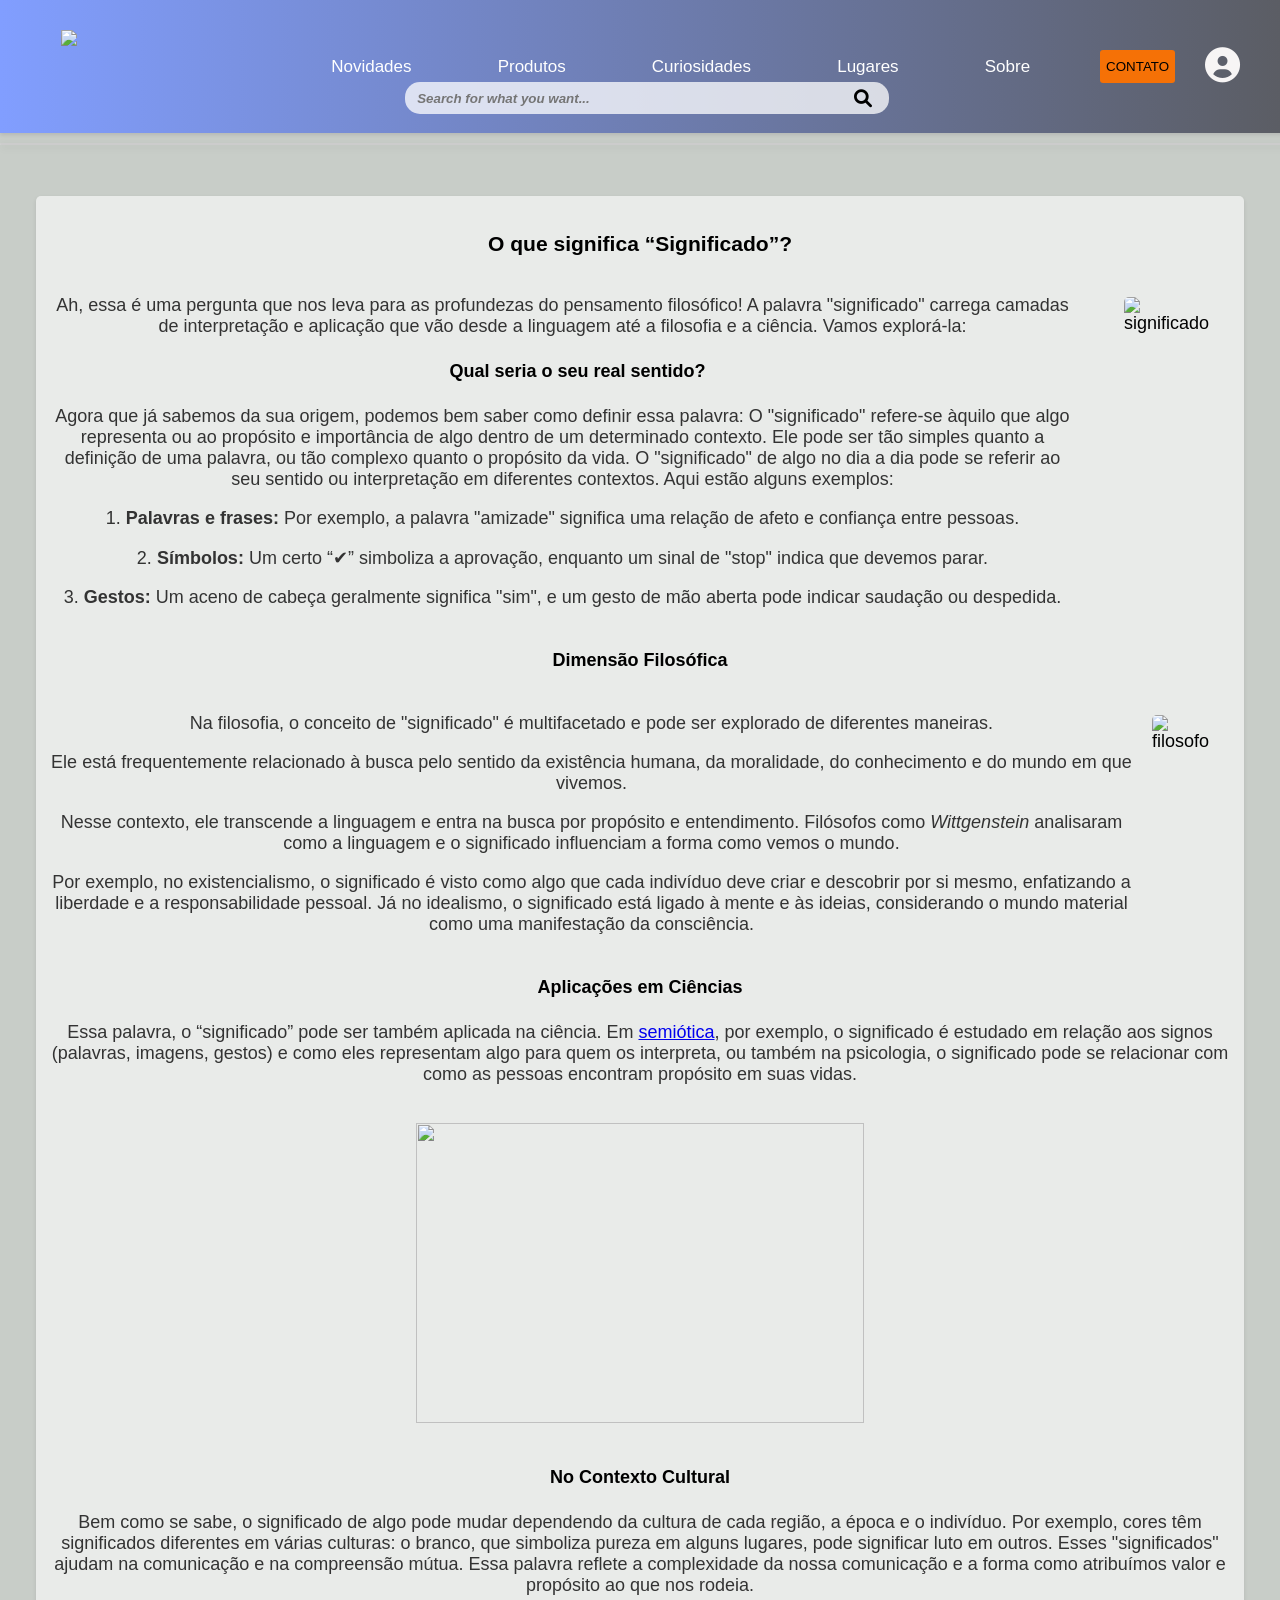
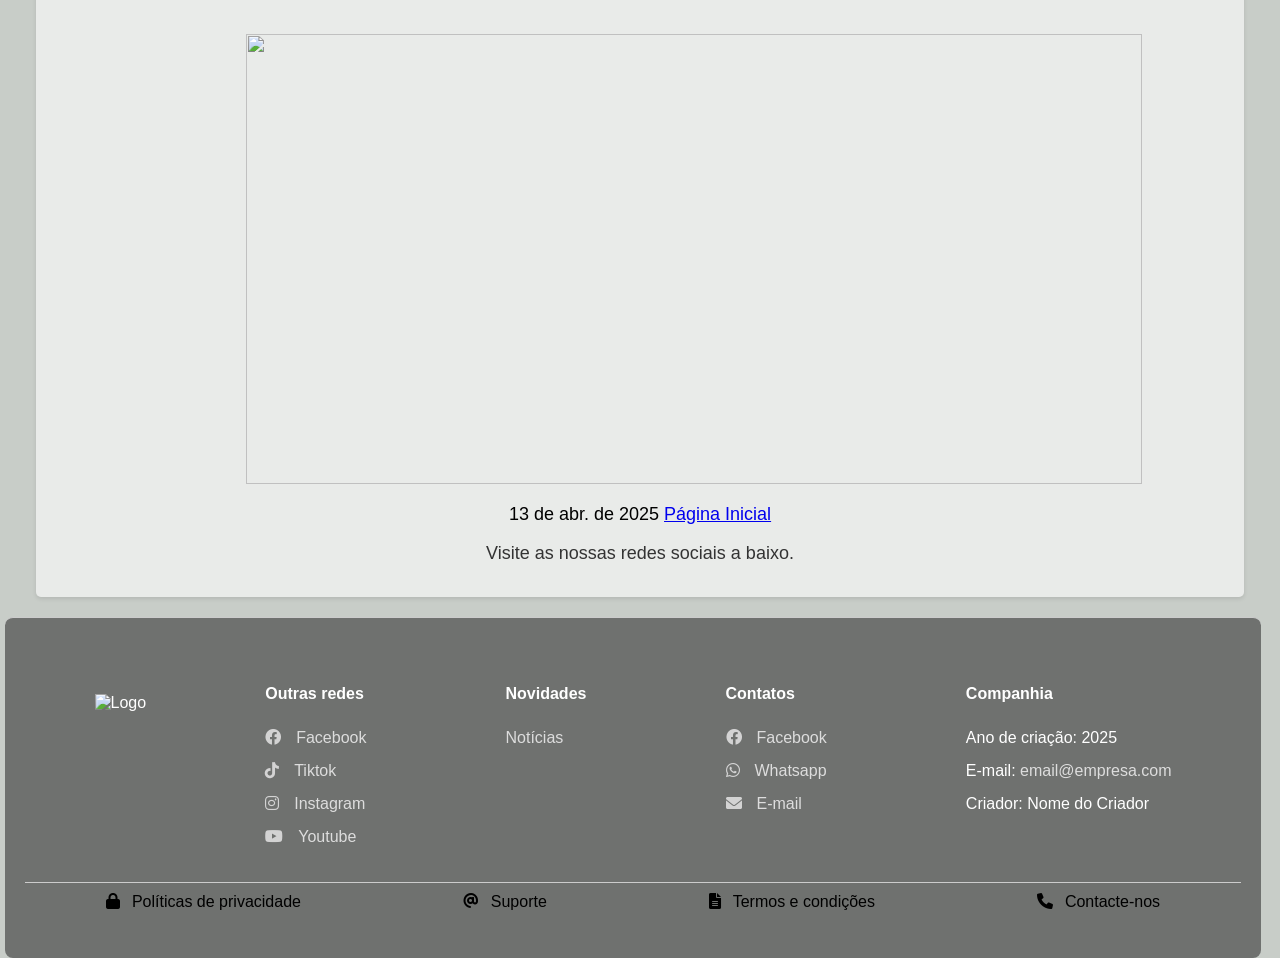
==== index.html @ fca49af7 "saibamaismz Upload" ====
<!DOCTYPE html>
<html lang="en">
<head>
    <meta charset="UTF-8">
    <meta name="viewport" content="width=device-width, initial-scale=1.0">
    <title>Youthvoice</title>
    <link rel="stylesheet" href="style.css">
    <link href="https://cdnjs.cloudflare.com/ajax/libs/font-awesome/6.0.0-beta3/css/all.min.css" rel="stylesheet">
    <!--<script src="https://accounts.google.com/gsi/client" async></script> -->
</head>
<body>
    
    <header id="header">
        <div class="container">
            <div class="flex">
                <div class="menu1">
                    <a href=""><img id="menu2" src="./img/vibes-removebg-preview.png"></a>

                    <nav class="menu" id="navMenu">
                        <ul>
                            <li class="menu-button" data-window="firstWindow"><a href="#">Novidades</a></li>
                            <li class="menu-button" data-window="secondWindow"><a href="#">Produtos</a></li>
                            <li class="menu-button" data-window="thirdWindow"><a href="#">Curiosidades</a></li>
                            <li class="menu-button" data-window="fourthWindow"><a href="#">Lugares</a></li> 
                            <li class="menu-button" data-window="fifthWindow"><a href="#">Sobre</a></li>
                        </ul>
                    </nav>

                    <div class="btn-contato">
                        <div class="search-bt" id="searchbt">
                            <a href="#"><i class="fa-solid fa-magnifying-glass"></i></a>
                        </div>
                        <div class="contato" id="contato">
                            <a href="#"><button>CONTATO</button></a>
                        </div>
                        <div class="contato0" id="contato">
                            <a href="#"><button><i class="fa-solid fa-phone"></i></button></a>
                        </div>

                        <div class="account" id="account">
                            <a href="#"><i class="fa-solid fa-circle-user"></i></a>
                        </div>

                    </div>
                </div><!--menu1-->

            </div><!--flex-->
            <div>
                <!--<div class="search-box" id="elementToStay">
                    <input type="text" class="search-txt" placeholder="Search for what you want..." onkeyup="search()">
                    <i class="fa-solid fa-magnifying-glass"></i>
                </div>-->

                <div class="search-container">
                    <input type="text" class="search-bar" placeholder="Search for what you want..." onfocus="expandSearch()" onblur="shrinkSearch()" oninput="searchContent()"> 
                    <button class="search-button" onclick="executeSearch()"><i class="fa-solid fa-magnifying-glass"></i></button>
                    <div class="search-results" id="search-results"></div> <!-- Contêiner para resultados de pesquisa -->
                </div>

                <div id="search-window" class="oculto">
                    <input type="text" id="search-bar1" placeholder="Pesquisar...">
                    <button class="bt2" id="search-button" onclick="search()">Pesquisar</button>
                    <button class="bt0" id="close-window"><i class="fas fa-xmark"></i></button>
                    <div id="results"></div>
                </div>

                <!--<div class="search-box" id="elementToStay"> 
                    <input type="text" class="search-bar" placeholder="Search for what you want..." onkeyup="search()"> 
                    <button class="search-button"><i class="fa-solid fa-magnifying-glass"></i></button> 
                </div>-->
            </div>
        </div><!--container-->

    </header>

    <div class="hamburger">
        <span id="icon" class="icon-container">
            <i id="toggle-icon" class="fa-solid fa-bars icon"></i>
        </span>
    </div>
    <div class="sidebar" id="sidebar">
        <a class="button1" id="firstWindowButton" href="#"><i class="fas fa-calendar-alt"></i>Produtos</a>
        <a class="button1" id="secondWindowButton" href="#"><i class="fas fa-highlighter"></i>Novidades</a>
        <a class="button1" id="thirdWindowButton" href="#"><i class="fas fa-microphone"></i>Curiosidades</a>
        <a class="button1" id="fourthWindowButton" href="#"><i class="fas fa-newspaper"></i>Lugares</a>
        <a class="button1" id="fifthWindowButton" href="#"><i class="fas fa-book"></i>Palavra do dia</a>
        <a class="button1" id="openCommentsButton" href="#"><i class="fa-solid fa-comments"></i>Sobre</a>
        <!-- Outras opções -->
    </div>
    
    <script>
        document.addEventListener("scroll", function() {
            var header = document.getElementById("header");
            var navMenu = document.getElementById("navMenu");
            var logo = document.getElementById("menu2");
            var elementsToHide = document.querySelectorAll(".menu");
            var account = document.querySelector(".account");
            var searchBox = document.getElementById("elementToStay");

            if (window.scrollY > 50) {
                elementsToHide.forEach(function(element) {
                    element.classList.add("hidden");
                });
                header.classList.add("shrink");
                logo.classList.add("shrink");
                account.classList.add("shrink");
                searchBox.classList.add("shrink");
            } else {
                elementsToHide.forEach(function(element) {
                    element.classList.remove("hidden");
                });
                header.classList.remove("shrink");
                logo.classList.remove("shrink");
                account.classList.remove("shrink");
                searchBox.classList.remove("shrink");
            }
        }); //


      </script>

<!-- <div id="loginModal" class="modal"> 
    <div class="modal-content"> 
        <span class="close">&times;</span> 
        <h2>Login</h2> 
        <form> 
           <label for="username">Usuário:</label> 
            <input type="text" id="username" placeholder="Email ou telefone" name="username"> 
            <br> 
            <label for="password">Senha:</label>
            <input type="password" id="password" placeholder="Senha" name="password"> 
            <br> 
            <button type="submit" id="loginBtn">Login</button> 
            <li><a href="#">Esqueceu senha?</a></li>
            <p>_______________ou______________</p>
            <a href="/auth/google" id="google-login" style="display: inline-block; padding: 10px; background: #4285F4; color: white; text-decoration: none; border-radius: 5px;">Entrar com Google</a>
        </form> 
    </div>
</div> -->

<div class="overlay-contato" id="overlay-contato">
    <div class="contact-window">
        <button class="close1">&times;</button>
        <h2>Contate o Proprietário</h2>
        <div class="contact-links">
        <a href="https://wa.me/SeuNumero" target="_blank" class="whatsapp">WhatsApp</a>
        <a href="mailto:seuemail@exemplo.com" class="email">Email</a>
        <a href="https://t.me/SeuUsuario" target="_blank" class="telegram">Telegram</a>
        <a href="https://www.instagram.com/SeuUsuario" target="_blank" class="instagram">Instagram</a>
        </div>
    </div>
</div>

    <div id="firstWindow" class="window"> 
        <button class="close-button">Fechar</button> 
        <div id="firstWindow" class="post" data-theme="Tema 2" data-url="detalhes-tema2.html"></div>
    </div> 
    <div id="secondWindow" class="window"> 
        <button class="close-button">Fechar</button> 
        <div id="secondWindow" class="post" data-theme="Tema 3" data-url="detalhes-tema3.html">
            <h1>Hello World</h1>
            <p>Eu estou bem graças a Deus</p>
        </div> 
    </div> 
    <div id="thirdWindow" class="window"> 
        <button class="close-button">Fechar</button> 
        <div id="thirdWindow" class="post" data-theme="Tema 4" data-url="detalhes-tema4.html">
            <h1>Olá Mundo</h1>
            <p>Irei a escola em breve</p>
        </div> 
    </div> 
    <div id="fourthWindow" class="window"> 
        <button class="close-button">Fechar</button> 
        <div id="fourthWindow" class="post" data-theme="Tema 5" data-url="detalhes-tema5.html"></div> 
    </div> 
    <div id="fifthWindow" class="window"> 
        <button class="close-button">Fechar</button> 
        <div id="fifthWindow" class="post" data-theme="Tema 6" data-url="detalhes-tema6.html"></div> 
    </div>

    <div class="content"> 

        <div id="index" class="post" data-theme="Tema 1" data-url="detalhes-tema1.html">
            <div class="part1">
                <h3 class="tema">O que significa “Significado”?</h3><!--/blog_post_header--><!--blog_post_metadata-->
                <div class="part1-1">
                  <div>
                    <p>Ah, essa é uma pergunta que nos leva para as profundezas do pensamento
                      filosófico! A palavra "significado" carrega camadas de interpretação e
                        aplicação que vão desde a linguagem até a filosofia e a ciência. Vamos explorá-la:
                    </p>
                    <h4>Qual seria o seu real sentido?</h4>
                    <p>Agora que já sabemos da sua origem, podemos bem saber como definir essa palavra:
                      O "significado" refere-se àquilo que algo representa ou ao propósito e importância
                      de algo dentro de um determinado contexto. Ele pode ser tão simples quanto a definição
                        de uma palavra, ou tão complexo quanto o propósito da vida.
                      
                      O "significado" de algo no dia a dia pode se referir ao seu sentido ou interpretação
                      em diferentes contextos. Aqui estão alguns exemplos:</p>
                      
                      <p>1. <strong>Palavras e frases:</strong> Por exemplo, a palavra "amizade" significa uma relação de afeto
                      e confiança entre pessoas.</p>
                      <p>2. <strong>Símbolos:</strong> Um certo “✔” simboliza a aprovação, enquanto um sinal de "stop" indica 
                      que devemos parar.</p>
                      <p>3. <strong>Gestos:</strong> Um aceno de cabeça geralmente significa "sim", e um gesto de mão aberta pode 
                      indicar saudação ou despedida.</p>
                  </div>
                  <div class="imag1">
                  <img src="./Img/“Significado” (1).png" alt="significado">
  
                  </div>
                </div>
              </div>
              <div class="part2">
                <h4>Dimensão Filosófica</h4>
                <div class="part2-1">
                  <div>
                    <p>Na filosofia, o conceito de "significado" é multifacetado e pode ser explorado de diferentes maneiras. </p>
                        <p>Ele está frequentemente relacionado à busca pelo sentido da existência humana, da moralidade, do 
                        conhecimento e do mundo em que vivemos.</p>
                    <p>Nesse contexto, ele transcende a linguagem e entra na busca por propósito e 
                      entendimento. Filósofos como <em>Wittgenstein</em> analisaram como a linguagem e o significado 
                      influenciam a forma como vemos o mundo.
                    </p>
                    <p>Por exemplo, no existencialismo, o significado é visto como algo que cada indivíduo deve criar e descobrir 
                        por si mesmo, enfatizando a liberdade e a responsabilidade pessoal. Já no idealismo, o significado está 
                        ligado à mente e às ideias, considerando o mundo material como uma manifestação da consciência.</p>
                  </div>
                  <div>
                  <img src="./Img/pexels-anne-o-sullivan-1478092867-26887007.jpg" alt="filosofo">
                  </div>
                </div>
                <div class="part3">
                  <h4>Aplicações em Ciências</h4>
                  <p>Essa palavra, o “significado” pode ser também aplicada na ciência. Em <a href="#">semiótica</a>, por 
                    exemplo, o significado é estudado em relação aos signos (palavras, imagens, gestos) e 
                    como eles representam algo para quem os interpreta, ou também na psicologia, o significado 
                    pode se relacionar com como as pessoas encontram propósito em suas vidas.</p>
                  <img class="semiotica" src="./Img/phpn6mnho.png" alt="">
                  <h4>No Contexto Cultural</h4>
                  <p>Bem como se sabe, o significado de algo pode mudar dependendo da cultura de cada região, a 
                    época e o indivíduo. Por exemplo, cores têm significados diferentes em várias culturas: o 
                    branco, que simboliza pureza em alguns lugares, pode significar luto em outros.
  
  
                    Esses "significados" ajudam na comunicação e na compreensão mútua. Essa palavra reflete a 
                    complexidade da nossa comunicação e a forma como atribuímos valor e propósito ao que nos rodeia.</p>
  
                    <img alt="" class="imag2" src="./Img/pexels-anurag-sharma-706083-272825.jpg"><!--/blog_post_image--><!--blog_post_header-->
                </div>  
              <div class="u-blog-control u-metadata u-metadata-1"><!--blog_post_metadata_date--><span class="u-meta-date u-meta-icon">13 de abr. de 2025 </span><!--/blog_post_metadata_date--><!--blog_post_metadata_category--><span class="u-meta-category u-meta-icon"><a href="../blog/blog.html#/blog-1///1"> Página Inicial </a></span><!--/blog_post_metadata_category--><!--blog_post_metadata_comments--><span class="u-meta-comments u-meta-icon"><!--blog_post_metadata_comments_content--><!--/blog_post_metadata_comments_content--></span><!--/blog_post_metadata_comments-->
              </div><!--/blog_post_metadata--><!--blog_post_content-->
              <div class="u-align-justify u-blog-control u-post-content u-text u-text-2 fr-view">
                <p>Visite as nossas redes sociais a baixo.</p>
            </div><!--/blog_post_content-->
        </div>
        <div id="comment-section" style="display: none;">
            <h3>Comentários</h3>
            <div id="comments"></div>
            <textarea id="commentText" placeholder="Escreva um comentário..."></textarea>
            <button id="submitComment">Enviar Comentário</button>
        </div>
    </div>

    

    <footer> 
        <div class="footer-top">
            <div class="logo">
                <img src="./img/vibes-removebg-preview.png" alt="Logo" width="140" height="95"> <!-- Altere o caminho da imagem e os tamanhos conforme necessário -->
            </div> 
            <div class="footer-section"> 
                <h4>Outras redes</h4> 
                <ul> 
                    <li><a id="linkedin-link" href="#" target="_blank"><i class="fa-brands fa-facebook"></i>Facebook</a></li> 
                    <li><a id="linkedin-link" href="#" target="_blank"><i class="fa-brands fa-tiktok"></i>Tiktok</a></li>
                    <li><a id="linkedin-link" href="#" target="_blank"><i class="fa-brands fa-instagram"></i>Instagram</a></li> 
                    <li><a id="linkedin-link" href="#" target="_blank"><i class="fa-brands fa-youtube"></i>Youtube</a></li> 
                </ul> 
            </div> 
            <div class="footer-section"> 
                <h4>Novidades</h4> 
                <ul> 
                    <li><a href="#">Notícias</a></li> 
                </ul> 
            </div> 
            <div class="footer-section"> 
                <h4>Contatos</h4> 
                <ul> 
                    <li><a id="linkedin-link" href="#" target="_blank"><i class="fa-brands fa-facebook"></i>Facebook</a></li> 
                    <li><a id="linkedin-link" href="#" target="_blank"><i class="fa-brands fa-whatsapp"></i>Whatsapp</a></li> 
                    <li><a id="linkedin-link" href="mailto:email@empresa.com" target="_blank"><i class="fa-solid fa-envelope"></i>E-mail</a></li> 
                </ul> 
            </div> 
            <div class="footer-section"> 
                <h4>Companhia</h4> 
                <ul> 
                    <li>Ano de criação: 2025</li> 
                    <li>E-mail: <a href="mailto:email@empresa.com">email@empresa.com</a></li> 
                    <li>Criador: Nome do Criador</li> 
                </ul> 
            </div> 
        </div> 
        <div class="footer-bottom"> 
            <a href="./politic.html"><i class="fas fa-lock"></i>Políticas de privacidade</a> 
            <a href="#"><i class="fas fa-at"></i>Suporte</a> 
            <a href="#"><i class="fas fa-file-alt"></i>Termos e condições</a> 
            <a href="#"><i class="fa-solid fa-phone"></i>Contacte-nos</a> 
        </div> 
    </footer> 
    <div id="window1" class="window"> 
        Conteúdo da Página 1 
        <footer> 
            <div class="footer-top"> 
                <div class="footer-section">
                     <h4>Outras redes</h4> 
                     <ul> 
                        <li><a href="#">Facebook</a></li> 
                        <li><a href="#">Instagram</a></li> 
                    </ul> 
                </div> 
                <div class="footer-section"> 
                    <h4>Novidades</h4> 
                    <ul> 
                        <li><a href="#">Notícias</a></li> 
                    </ul> 
                </div> 
                <div class="footer-section"> 
                    <h4>Contatos</h4> 
                    <ul> 
                        <li><a href="#">Facebook</a></li> 
                        <li><a href="#">Whatsapp</a></li> 
                        <li><a href="mailto:email@empresa.com">E-mail</a></li> 
                    </ul> 
                </div> 
                <div class="footer-section"> 
                    <h4>Companhia</h4> 
                    <ul> 
                        <li>Ano de criação: 2025</li> 
                        <li>E-mail: <a href="mailto:email@empresa.com">email@empresa.com</a></li> 
                        <li>Criador: Nome do Criador</li> 
                    </ul> 
                </div> 
            </div> 
            <div class="footer-bottom"> 
                <a href="#">Políticas de privacidade</a> 
                <a href="#">Suporte</a> <a href="#">Termos e condições</a> 
                <a href="#">Contacte-nos</a> 
            </div> 
        </footer> 
    </div> 
    <div id="window2" class="window"> 
        Conteúdo da Página 2 
        <footer> 
            <div class="footer-top"> 
                <div class="footer-section"> 
                    <h4>Outras redes</h4> 
                    <ul> 
                        <li><a href="#"><i class="fa-brands fa-facebook"></i>Facebook</a></li> 
                        <li><a href="#"><i class="fa-brands fa-tiktok"></i>Tiktok</a></li>
                        <li><a href="#"><i class="fa-brands fa-instagram"></i>Instagram</a></li> 
                        <li><a href="#"><i class="fa-brands fa-youtube"></i>Youtube</a></li>
                    </ul> 
                </div> 
                <div class="footer-section"> 
                    <h4>Novidades</h4> 
                    <ul> 
                        <li><a href="#">Notícias</a></li> 
                    </ul> 
                </div> 
                <div class="footer-section"> 
                    <h4>Contatos</h4> 
                    <ul> 
                        <li><a href="#">Facebook</a></li> 
                        <li><a href="#">Whatsapp</a></li> 
                        <li><a href="mailto:email@empresa.com">E-mail</a></li> 
                    </ul> 
                </div> 
                <div class="footer-section"> 
                    <h4>Companhia</h4> 
                    <ul> 
                        <li>Ano de criação: 2025</li> 
                        <li>E-mail: <a href="mailto:email@empresa.com">email@empresa.com</a></li> 
                        <li>Criador: Nome do Criador</li> 
                    </ul> 
                </div> 
            </div> 
            <div class="footer-bottom"> 
                <a href="#">Políticas de privacidade</a> 
                <a href="#">Suporte</a> 
                <a href="#">Termos e condições</a> 
                <a href="#">Contacte-nos</a> 
            </div>
        <footer-credits>
        <p>&copy; 2025 Youthvoice. All rights reserved.</p> 
        </footer>
    </footer>

<script src="/socket.io/socket.io.js"></script>
<script src="script.js"></script>
</body>
</html>
---- style.css ----
body { 
    font-family: Arial, sans-serif; 
    background-color: #3434; 
    margin: 0; 
    padding: 0; 
} 

#header { 
    background-image: linear-gradient(to right, #819eff, #585858);
    color: white; 
    padding: 20px 4%; 
    text-align: center; 
    
    position: fixed;
    top: 0;
    width: 100%; 
    min-height: 7vh;
    z-index: 100; /* Este valor pode ser ajustado conforme necessário */  
    box-shadow: 0 2px 4px rgba(0,0,0,0.1);

    transition: background-color 0.3s;
} 

.header-alterado {
    background-image: linear-gradient(to right, #4470ff, #645f4c);
}

.menu1 img {
    width: 180px;
}

header .menu1 {
    display: flex;
}

header img  {
    display: flex;
    justify-content: end;
    align-items: end;
    padding: 10px 10px;
}

header ul {
    list-style-type: none;
}

header ul li {
    display: inline-block;
    margin: 0 30px;
}

header ul li a {
    color: #fff;
    font-size: 17px;
    margin-right: 20px;

    cursor: pointer; 
    background-color: none;
}



/* SIDEBAR */

.sidebar {
    border-radius: 5px;
    top: 0;
    left: 40vw;
    display: none;
    justify-content: center;
    flex-direction: column;
    width: 265px;
    background-color: #ebe7e7;
    position: fixed;
    height: 90%;
    margin: 10px;

    overflow-x: hidden;
    opacity: 0;
    transform: scale(0);
    transition: opacity 0.5s ease, transform 0.5s ease;

    z-index: 100;
    
}
.sidebar a {
    display: block;
    color: black;
    padding: 15px 20px;
    margin: 10px;
    text-decoration: none;
    margin-left: 20px;
    transition: 0.3s;

    font-size: 15px;
}

.fa-bars {
    color: #ebe7e7;
}

.fa-xmark {
    color: #353535;
}

.sidebar a i {
    padding-right: 15px;
}

.sidebar a:hover {
    width: 73%;
    border-radius: 5px;
    background-color: #585bff;
    box-shadow: 0 4px 8px 0 rgba(0, 0, 0, 0.2), 0 6px 20px 0 rgba(0, 0, 0, 0.19);
}

.sidebar.open {
    display: flex;
    opacity: 1;
    transform: scale(1);
}

/* BTN CONTATO */



.btn-contato {
    display: flex;
    padding: 20px;

    flex-direction: row; 
    justify-content: flex-end;
}





@media screen and (min-width: 1000px) {
    .contato0 {
        display: none;
    }

    .hamburger {
        display: none;
    }

    .sidebar {
        display: none;
    }

    .search-bt {
        display: none
    }

    #index, #firstWindow, #secondWindow, #thirdWindow, #fourthWindow, #fifthWindow {
        margin-left: auto;
        margin-right: auto;
    }


    .part1-1, .part2-1 {
        display: flex;
        justify-content: space-between;
    }

    .part1-1 p {
        padding-right: 30px;
    }

    .part1-1 img {
        width: 26vw;
        height: 50vh;
        border-radius: 15px;
        margin-right: 10px;
    }

    .part2-1 img {
        width: 26vw;
        height: 50vh;
        border-radius: 15px;
        margin-right: 10px;
    }

    .part3 img.imag2 {
        height: 50vh;
        width: 70vw;

        margin-left: 10%;
    }

    .post {
        font-size: 18px;
    }
}

.container {
    margin: auto;
}

.flex {
    display: flex;
    align-items: center;
    justify-content: space-between;

}

nav { 
    position: relative;  
    padding: 10px;

    margin: 0;   
    font-size: 22px;

} 

/*header .menu-button {
    background: none;
    border: none;
    color: #fff;
    font-size: 18px;
    
    text-align: center;
}*/

header nav ul a {
    text-decoration: none;
}

header .menu-button:hover { 
    background-color: #575757; 
    height: 30px;
    padding: 0;
}

.header-small { 
    height: 40px; 
} 

.page { 
    display: none; 
} 

.page.open { 
    display: block; 
}

#menu2 { 
    width: 180px; 
    transition: width 0.3s ease; /* Transição suave para a mudança de largura */ 
}

/* BARRA DE PESQUISAS */

/*.search-box { 
    margin-left: auto; 
    margin-right: auto; 
    width: fit-content;  Ajusta a largura conforme o conteúdo       


    display: flex; 
    align-items: center; /* Centraliza verticalmente */ 
    /*height: 0;

    border-radius: 15px;

    transition: transform 0.3s ease;

    box-shadow: 2px 2px 5px 20 rgba(0, 0, 0, 0.3);
    width: 30pc;
    height: 25px;

    background-color: rgba(255, 255, 255, 0.75);
} */

/*.search-box input[type="text"] { 
    width: 100%;
    padding: 5px; 
    font-size: 16px; 
    
    border: none;
    background-color: none;
    transition: .5s;
    z-index: 100;
    overflow: hidden;
    

    margin-bottom: 20px;
    

} */

/*.search-btn{
    text-decoration: none;
    width: 43px;
    height: 40px;
    border-radius: 50%;
    background: none;
    display: flex;
    justify-content: center;
    align-items: center;
    transition: .5s;
}*/



/*.search-button { 
    border: #202020;
    width: 41px;
    height: 32px;
    display: flex;
    justify-content: center;
    align-items: center;
    box-sizing: border-box;
    padding: 20px;
    margin-top: 10px;
    margin-right: 40px;
    background: rgba(255, 255, 255, 0.75);

    border-radius: 15px;
 
    font-size: 19px;  Tamanho da lupa  
    color: #686666;  Cor da lupa  
    z-index: 10;
    cursor: pointer;

    padding-bottom: 20px;

}*/

/*.search-button i { 
    font-size: 20px; 
}*/

/*.search-button { 
    display: none;
    padding: 10px; 
    background-color: #ccc; 
    border: none; 
    border-radius: 0 4px 4px 0; 
    cursor: pointer; 
}*/

/*.account, .search-box { 
    transition: transform 0.3s ease; Transição suave para reposicionar os elementos
} */

.search-container { 
    display: flex; 
    align-items: center; 
    justify-content: center;
 
    margin-left: -100px;
    height: 0;

    padding: 5px; 
    
    margin-top: -20px;
    margin-bottom: 10px;

} 

.search-bar { 
    border: none;
    border-radius: 15px;
    width: 30pc;
    height: 30px; 
    transition: width 0.5s;
    background-color: rgba(255, 255, 255, 0.75);
    z-index: 20;
} 

.search-button { 
    background: none;
    border: none;
    padding: 5px; 
    margin-left: -40px; 
    transition: margin-left 0.5s; 
    border-radius: 50%;
    
    pointer-events: all;
    cursor: pointer;
    z-index: 100;
} 

.search-button i {
    font-size: 18px;
    background: none;

}

.search-container a {
    z-index: 100;
}

.search-container input::placeholder { 
    padding: 10px;
    font-weight: bold; /* Negrito no texto do placeholder */ 
    font-style: italic; /* Texto em itálico */ 
}

.search-container.focus .search-bar { 
    width: 40pc; 
} 

.search-container.focus .search-button { 
    margin-left: -38px; 
}

.search-box input:focus + .search-button, 
.search-box input.focus-visible + .search-button { 
    display: flex;  /*Exibe a lupa quando o campo está focado */
    right: 437px;
    transform: translateY(-50%);
    transition: .5s;
}

.search-bar input:hover{
    width: 35pc;
    transition: .5s;
    margin-bottom: 20px;
}

.shrink { 
    height: 40px; /* Altura reduzida do cabeçalho */ 
    padding: 0 10px;
}

.shrink #menu2 { 
    position: absolute;
    top: 10px;
    left: 10px;
    width: 120px; /* Largura reduzida do logotipo */
    height: auto; 
}

.shrink .menu { 
    display: none; /* Ocultar elementos do menu */ 
}

.shrink .account {
    position: absolute;
    top: 32px;
    left: 87%;
}

.shrink .contato {
    position: absolute;
    top: 10px;
    left: 80%;
}


.shrink .account, 
.shrink .search-container {
    transform: translateY(-20px);
}

.shrink .search-container {
    display: flex;
    justify-content: center;
    align-items: center;
    margin-top: 0;
    margin-left: -100px;
}


.account {
    font-size: 35px;

    margin-top: 6px;
    /*margin-right: 30px; 
    margin-right: 10px; */
}

.account a {
    color: #f7f5f5;
    border-color: #3434;
}

.contato {
    
    margin: 10px;
}

.contato button {
    height: 33px;
    background: #f57106;
    border: none;
    border-radius: 3px;
    box-shadow: 2px 2px 5px 20 rgba(0, 0, 0, 0.4);

    transform: translateX(-20px);
    cursor: pointer;
}

.contato button:hover {
    background-color: rgba(255, 253, 253, 0.75);
    height: 35px;
}

.hidden { 
    display: none; 
}

.content { 
    margin-top: 11pc;
    padding: 20px; 
    align-items: center;
    text-align: center;
} 

.content h2 { 
    color: #333; 
} 

.content p { 
    color: #333; 
} 



.window { 
    display: none; 
    position: fixed; 
    top: 159px; /* Altura do cabeçalho */ 
    left: 0; 
    right: 0; 
    bottom: 0; 
    padding: 20px; 
    background-color: #f1f1f1; 
    overflow-y: auto;
    transition: top 0.2s;
    z-index: 10;
}

/*.menu-button { 
    padding: 10px 20px; 
    cursor: pointer; 
    background-color: none; 
    border: none; 
    border-radius: 5px; 
    font-size: 16px;

}*/


.close-button { 
    display: block; 
    margin-bottom: 10px; 
    padding: 10px 15px; 
    cursor: pointer; 
    background-color: #f44336; 
    color: white; 
    border: none; 
    border-radius: 5px; 
}

/*Interatividade*/


.menu-button.active { 
    background-color: blue; 
    color: white; 
}

.window.active { 
    display: block; 
}


/* FOOTER */

footer { 
    background-color: rgba(53, 53, 53, 0.6);; 
    color: white; 
    width: 95vw; 
    height: 300px; 
    border-radius: 8px;
    

    padding: 20px; 
    display: flex; 
    justify-content: center;
    flex-direction: column; 
    align-items: center; 
    border-top: 1px solid #ccc;

    margin-left: -15px;
    margin-right: auto;
    margin-bottom: -20px;
}

.footer-top { 
    width: 100%; 
    display: flex; 
    justify-content: space-around; 
    margin-bottom: 20px; 
    margin-left: 20px; /* Espaço entre a imagem e o texto */

} 


.footer-section { 
    margin-right: 20px; 
    text-align: left; 

} 

.footer-section h4 { 
    margin-bottom: 10px; 
} 

.footer-section ul { 
    list-style-type: none; 
    padding: 0; 
} 

.footer-section ul li { 
    margin-bottom: 5px; 
    padding-top: 10px;
} 

.footer-section ul li a { 
    text-decoration: none; 
    color: #dddddd; 
    
} 

.footer-section ul li i {
    margin-right: 15px;
    color: #d3d3d3;
} 


.footer-bottom { 
    text-align: center; 
    width: 100%; 
    border-top: 1px solid #ccc; 
    padding-top: 10px; 
    display: flex; 
    justify-content: space-around; 
} 

.footer-bottom a { 
    text-decoration: none; 
    color: #000; 
    margin: 0 5px; 
} 

.footer-bottom i {
    margin-right: 12px;
}

.footer-bottom a:hover { 
    text-decoration: underline;
} /* Estilos adicionais para janelas abertas */ 

.window.open footer { 
    display: block; 
}

.footer-credits { 
    text-align: center; 
    width: 100%; 
    border-top: 1px solid #ccc; 
    padding-top: 10px; 
}

.logo {
    margin-top: 30px;
}

/* ACCOUNT */

.modal { 
    display: none; 
    position: fixed; 
    z-index: 1000; 
    left: 0; 
    top: 0; 
    width: 100%; 
    height: 100%; 
    background-color: rgba(0, 0, 0, 0.4); 
    backdrop-filter: blur(15px);
} 

.modal h2 {
    align-items: center;

}

.modal-content { 
    background: rgba(255, 255, 255, 0.9); 
    border-radius: 10px; 
    margin: 15% auto;
    
    margin-top: 10%; 
    padding: 20px; 
    height: 60%;
    width: 30%; 
    box-shadow: 0 4px 8px 0 rgba(0, 0, 0, 0.2), 0 6px 20px 0 rgba(0, 0, 0, 0.19); 
     
    
} 

.close { 
    color: #aaa; 
    float: right; 
    font-size: 28px; 
    font-weight: bold; 
    cursor: pointer; 
} 

.close:hover, .close:focus { 
    color: black; 
    text-decoration: none; 
    cursor: pointer; 
}

.modal-content button {
    border: none;
    width: 90%;
    height: 40px;
    margin: 10px;
    color: #fff;
    font-size: 16px;
    font-family: 'Franklin Gothic Medium', 'Arial Narrow', Arial, sans-serif;

    display: flex;
    align-items: center;
    justify-content: center;

    margin-left: auto;
    margin-right: auto;

    
    border-radius: 5px;
    background: #4c8aff;
    cursor: pointer;
    transition: .5s;
}

.modal-content button:hover {
    font-size: 17px;
}

.modal-content h2 {
    margin-left: 20px;
}

form label {
    width: 100px;
    border-radius: 4px;

}

#username, #password {
    font-size: 13px;
    width: 90%;
    height: 40px;
    border-radius: 5px;

    display: flex;
    align-items: center;
    justify-content: center;

    margin-left: auto;
    margin-right: auto;
    border-color: #aaa;
}

form ::placeholder {
    padding: 10px;
    text-align: center;
}

form li {
    list-style: none;
}

form li a{
    display: flex;
    align-items: center;
    justify-content: center;

    color: #1877F2;
}

form p {
    display: flex;
    align-items: center;
    justify-content: center;
    color: #575757;
}

#loginBtn1 {
    width: 80%;
    height: 40px;

    background: #fff;
    color: #333;
    border: #575757;
    box-shadow: 0 4px 8px 0 rgba(0, 0, 0, 0.2), 0 6px 20px 0 rgba(44, 44, 44, 0.19);
    cursor: pointer;
}

#loginBtn1 img {
    padding: 10px;
}

/* CONTATOS */

.overlay-contato {
    position: fixed;
    top: 0;
    left: 0;
    width: 100%;
    height: 100%;
    background: rgba(0, 0, 0, 0.5);
    display: none;
    justify-content: center;
    align-items: center;
    backdrop-filter: blur(5px);
    z-index: 1000;
  }
  .overlay-contato.open {
    display: flex;
  }
  .contact-window {
    width: 300px;
    padding: 20px;
    background-color: #fff;
    border: 1px solid #ddd;
    border-radius: 10px;
    box-shadow: 0 4px 8px rgba(0, 0, 0, 0.1);
    text-align: center;
    transition: transform 0.3s ease, box-shadow 0.3s ease;
    position: relative;
  }
  .contact-window:hover {
    transform: scale(1.05);
    box-shadow: 0 8px 16px rgba(0, 0, 0, 0.2);
  }
  .contact-window h2 {
    margin-bottom: 20px;
    color: #333;
  }
  .contact-links a {
    display: block;
    margin: 10px 0;
    padding: 10px;
    border-radius: 5px;
    text-decoration: none;
    color: #fff;
    transition: background-color 0.3s ease;
  }
  .contact-links a:hover {
    background-color: #0056b3;
  }
  .whatsapp {
    background-color: #25D366;
  }
  .email {
    background-color: #007bff;
  }
  .telegram {
    background-color: #0088cc;
  }
  .instagram {
    background-color: #E1306C;
  }
  
  .close1 {
    position: absolute;
    top: 10px;
    right: 10px;
    background-color: transparent;
    border: none;
    font-size: 20px;
    cursor: pointer;
  }
  @media (max-width: 600px) {
    .contact-window {
      width: 90%;
    }
    
    .menu1 img {
        max-width: 90px;
        height: auto;
        padding: 0;
        margin: 0;
        margin-top: -10px;
    }

    #navMenu {
        display: none;
    }

    .btn-contato {
        display: flex;
        padding: 10px;

        position: absolute;
        top: auto;
        right: 25px;
        margin-top: -18px;
        margin-right: 60px;

        flex-direction: row; 
        justify-content: flex-end;
    }

    footer {
        width: 97%;
        font-size: 11px;
        height: 250px;
    }

    .footer-section {
        margin-left: 10px;
    }

    .footer-section ul li {
        padding-top: 5px;
    }

    .footer-section ul li a {
        font-size: 10px;
    }

    .footer-section ul li i{
        display: none;
    }

    .window.active, .sidebar.active {
        display: block;
    }

    .window {
        overflow-x: hidden;
    }

    .footer-bottom a {
        font-size: 10px;
    }

    .logo {
        display: none;
        
    }

    .contato button {
        height: 30px;
        margin-top: -2px;
        font-size: 12px;
        display: none;
    }

    .contato0 button {
        display: none;

        margin-right: 20px;
        margin-top: 5px;
        /*margin-left: 20px;*/

        background: #f1f1f1;
        border-radius: 50%;
        width: 32px;
        height: 32px;
        border: none;

        text-align: center;
        align-items: center;

        justify-content: center;

    }

    .contato0 i {
        font-size: 18px;
        color: #4e4e4e;

    }

    .contato button:hover {
        height: 32px;
    }

    .account {
        font-size: 30px;
        margin-left: -15px;
    }

    .content {
        margin-top: 5pc;
    }

    .content img {
        width: 180px;
    }
    

    .modal-content {  
        margin: 10% auto;
        
        margin-top: 10%; 
        padding: 10px; 
        width: 60vw;
    } 

    .search-container {
        display: none;
        width: 45%;
        margin-left: 95px;
        margin-top: -28px;
    }
    

    .search-bar {
        font-size: 13px;
        border-radius: 3px;
    }

    .search-button {
        width: 34px;
        height: 34px;
        border-top-right-radius: 5px;
        border-bottom-right-radius: 5px;
        border-top-left-radius: 0;
        border-bottom-left-radius: 0;
        background-color: #aaa;
        align-items: center;
        text-align: center;

        margin-left: 0;
    }
    .search-button i {
        font-size: 16px;
        
    }

    .search-bt {
        display: flex;

        margin-right: 5px;
        margin-top: 6px;

        background: #f1f1f1;
        border-radius: 50%;
        width: 32px;
        height: 32px;
        border: none;

        text-align: center;
        align-items: center;

        justify-content: center;
        

    }

    .search-bt i {
        font-size: 19px;
        color: #747474;
    }

    .hamburger {
        display: block;

        margin-left: 5px;
        margin-top: -10px;
        padding: 10px;
        font-size: 33px;
        color: #fdfdfd;
        cursor: pointer;
        z-index: 101;
    }

    .icon {
        font-size: 33px;
    }

    .icon-container {
        position: fixed;
        right: 16px;
        top: 17px;
        display: inline-block;
        width: 30px; /* Defina a largura desejada */
        height: 30px; /* Defina a altura desejada */
        text-align: center;
        vertical-align: middle;
        line-height: 30px; /* Centraliza verticalmente o ícone */
        z-index: 101;

        transition: 0.5s;
      }


    #search-window {
        margin-top: -7px;
    }

    #search-window button.bt0 {
        background-color: #cf9006;
        margin-left: 88%;
    }

    #search-window button.bt0:hover {
        background-color: #ce3f3f;
    }

    #search-window button.bt0 i {
        font-size: 23px;
    }

    .bt2 {
        background-color: #007bff;
    }

    .bt0 {
        max-width: 7vw;
        max-height: 5vh;
        display: flex;
        justify-content: center;
        align-items: center;
        text-align: center;
    }

    .shrink .search-container {
        display: none;
        margin-top: 25px;
        margin-left: 80px;
    }

    .shrink .btn-contato {
        padding: 15px;
        margin-right: 90px;
        margin-top: -22px;
    }

    .shrink .hamburger {
        margin-right: -85px;
        margin-top: -7px;
    }

    .shrink .search-bt {
        margin-right: 5px;
        margin-top: 5px;
    }

    .shrink .account {
        margin-top: 8px;
        margin-left: -11px;
    }
    

    .shrink .menu1 img {
        max-height: 65px ;
        margin-top: 0;
        margin-left: 9px;
    }


    .modal-content {
        justify-content: center;
        align-items: center;
        margin-top: 37%;
        margin-bottom: auto;
        
        padding: 10px; 
        height: 53%;
        width: 75%;
    }

    #username, #password {
        width: 90%;
        height: 30px;
        margin-top: -10px;
    }

    .modal-content button {
        height: 35px;
    }

    .post img {
        width: 80%;
        height: 100px;
    }
    

  }



/*SEARCH 00 */

.shrink .search-results {
    position: absolute;
    top: calc(100% + 34px); /* Ajuste para garantir que os resultados apareçam abaixo da barra de pesquisa */
    left: 0;
    width: 100%;
    max-height: 200px;
    overflow-y: auto;
    border: 1px solid #ccc;
    background-color: white;
    z-index: 1000;
    border-radius: 4px;
    box-shadow: 0 2px 8px rgba(0, 0, 0, 0.1);
}


.search-bar:focus {
    outline: none;
}

.search-results {
    position: absolute;
    top: calc(100% + 10px); /* Ajuste para garantir que os resultados apareçam abaixo da barra de pesquisa */
    left: 0;
    width: 100%;
    max-height: 200px;
    overflow-y: auto;
    border: 1px solid #ccc;
    background-color: white;
    z-index: 1000;
    border-radius: 4px;
    box-shadow: 0 2px 8px rgba(0, 0, 0, 0.1);
}

.result-item {
    padding: 10px;
    border-bottom: 1px solid #eee;
    cursor: pointer;
}

.result-item:last-child {
    border-bottom: none;
}

.result-item:hover {
    background-color: #f9f9f9;
}

.result-item strong {
    display: block;
    margin-bottom: 5px;
    font-size: 16px;
}

.result-item p {
    margin: 0;
    font-size: 14px;
    color: #666;
}



/* SEARCH 2 */

.oculto {
    display: none;
    z-index: -10;
}

#search-window {
    position: fixed;
    top: 20%;
    left: 50%;
    transform: translate(-50%, -20%);
    background-color: #f8f9fa;
    padding: 20px;
    border: 1px solid #ccc;
    width: 80%;
    max-width: 400px;
    box-shadow: 0 4px 8px rgba(0, 0, 0, 0.1);
}

#search-bar1, #search-button, #close-window {
    width: calc(100% - 22px);
    padding: 10px;
    margin-bottom: 10px;
    border: 1px solid #ccc;
}

.bt2 {
    cursor: pointer;
}

#results {
    color: #4e4e4e;
    margin-top: 10px;
    max-height: 200px;
    overflow-y: auto;
    border-top: 1px solid #ccc;
    padding-top: 10px;
}

.result-section {
    margin-bottom: 20px;
}

.result-section h4 {
    margin-bottom: 10px;
    font-weight: bold;
}


/* POST */

  .post {
    width: 95%;
    display: block;
    margin-left: -6px;
    margin-bottom: 20px;
    align-items: center;
    text-align: center;

    padding: 15px;
    background-color: rgba(255, 255, 255, 0.6);
    border-radius: 5px;
    box-shadow: 0 2px 4px rgba(0, 0, 0, 0.1);
}

.post img {
    height: 300px;
    padding: 10px;
    margin: 10px;
}

.post video {
    height: 350px;
    padding: 10px;
}

/* CAIXA DE COMENTÁRIOS */

/* .comment-box {
    width: 100%;
    max-width: 600px;
    margin: auto;
    border: 1px solid #ccc;
    padding: 10px;
    border-radius: 5px;
    background-color: #f9f9f9;
}
.comment-box textarea {
    width: 100%;
    height: 60px;
    padding: 10px;
    border: 1px solid #ccc;
    border-radius: 5px;
    resize: none;
}
.comment-box .post-comment {
    margin-top: 10px;
    padding: 5px 10px;
    border: none;
    border-radius: 5px;
    background-color: #007bff;
    color: white;
    cursor: pointer;
}
.comments {
    margin-top: 20px;
}
.comment {
    border-top: 1px solid #ccc;
    padding-top: 10px;
    margin-top: 10px;
}
.comment-actions {
    margin-top: 5px;
}
.comment-actions button {
    margin-right: 5px;
    padding: 5px 10px;
    border: none;
    border-radius: 5px;
    background-color: #007bff;
    color: white;
    cursor: pointer;
}
.comment-actions .react.active {
    background-color: #ffc107;
}
.replies {
    margin-top: 10px;
    padding-left: 20px;
    border-left: 2px solid #ccc;
} */



/* Adicione seu CSS aqui */
.publicacao {
    border: 1px solid #ddd;
    padding: 20px;
    margin: 10px 0;
}

#comment-section {
    margin-top: 20px;
}

.comment {
    border-top: 1px solid #ddd;
    padding: 10px;
    margin-top: 10px;
}

.reactions {
    display: flex;
    justify-content: space-between;
    margin-top: 5px;
}

.commentbox {
    display: none;
}

.commentbox.active {
    display: block;
}


.semiotica {
    width: 35vw;
    height: auto;
}
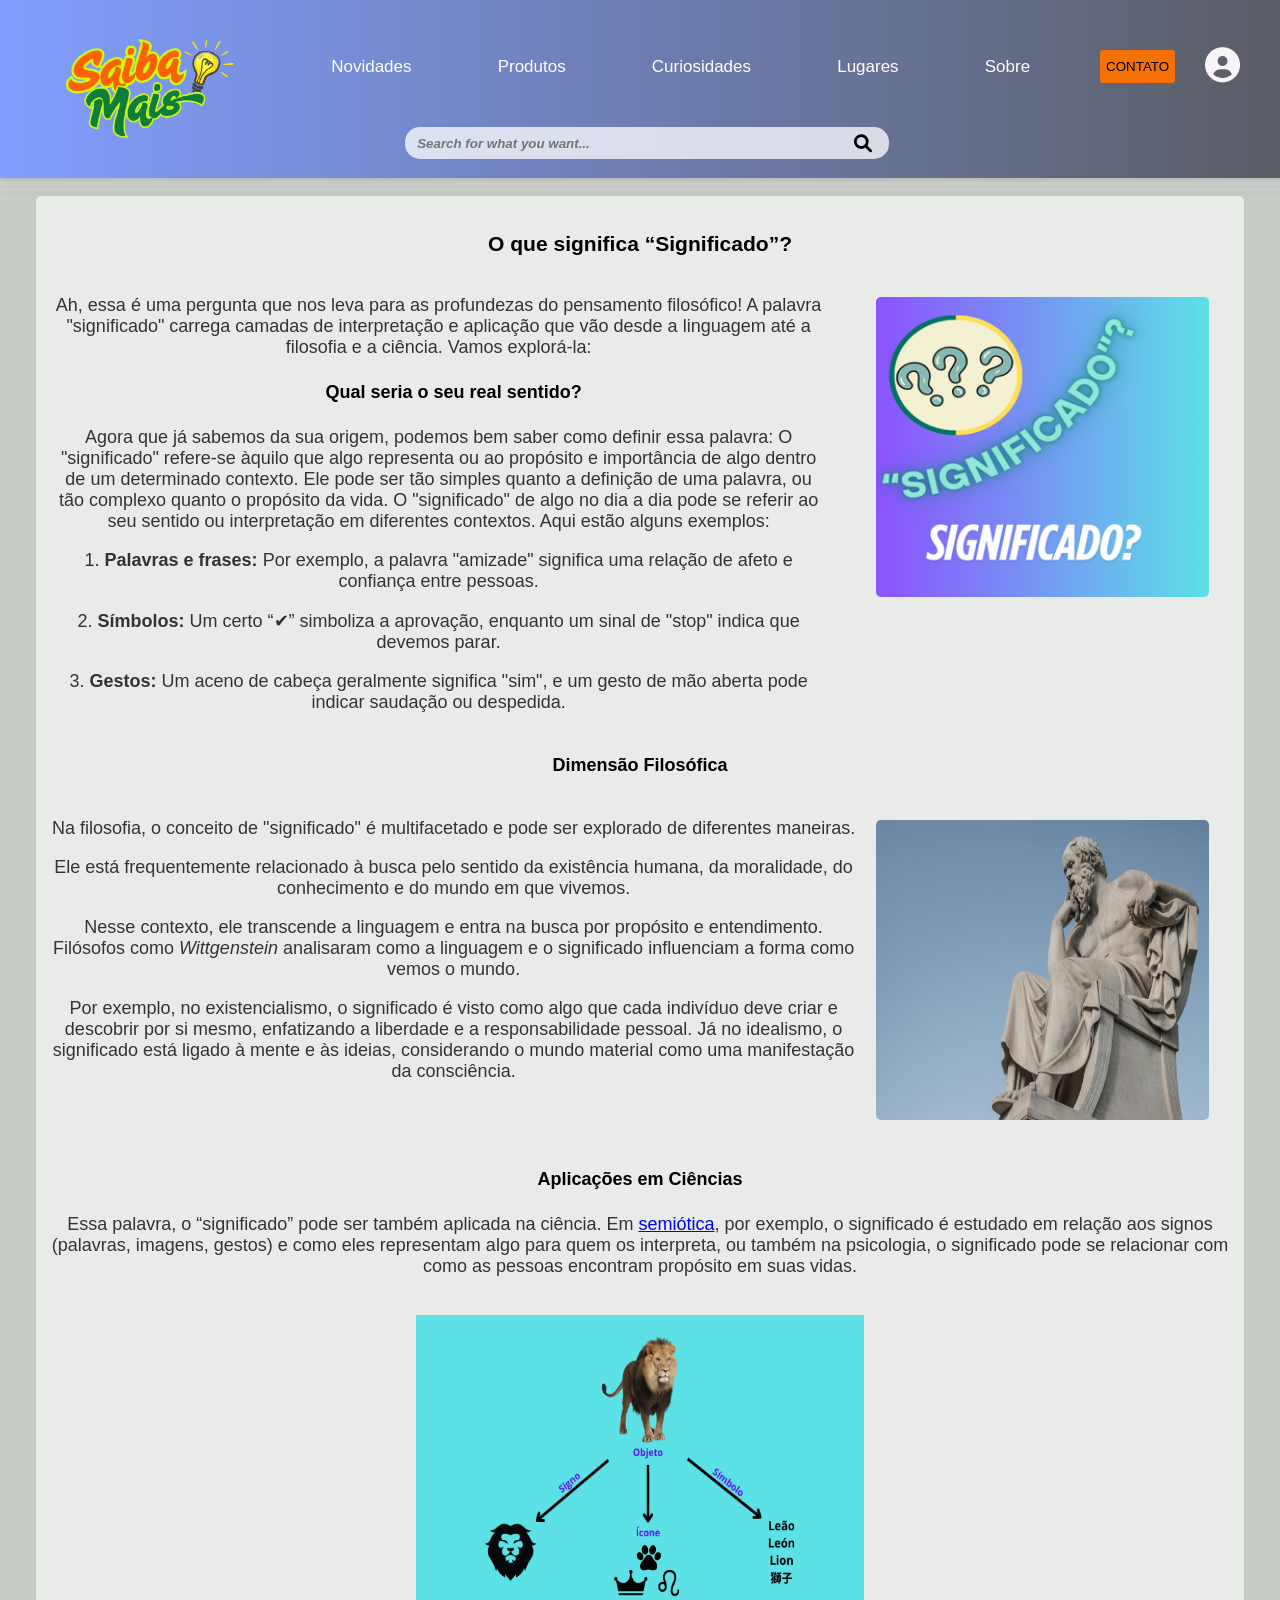
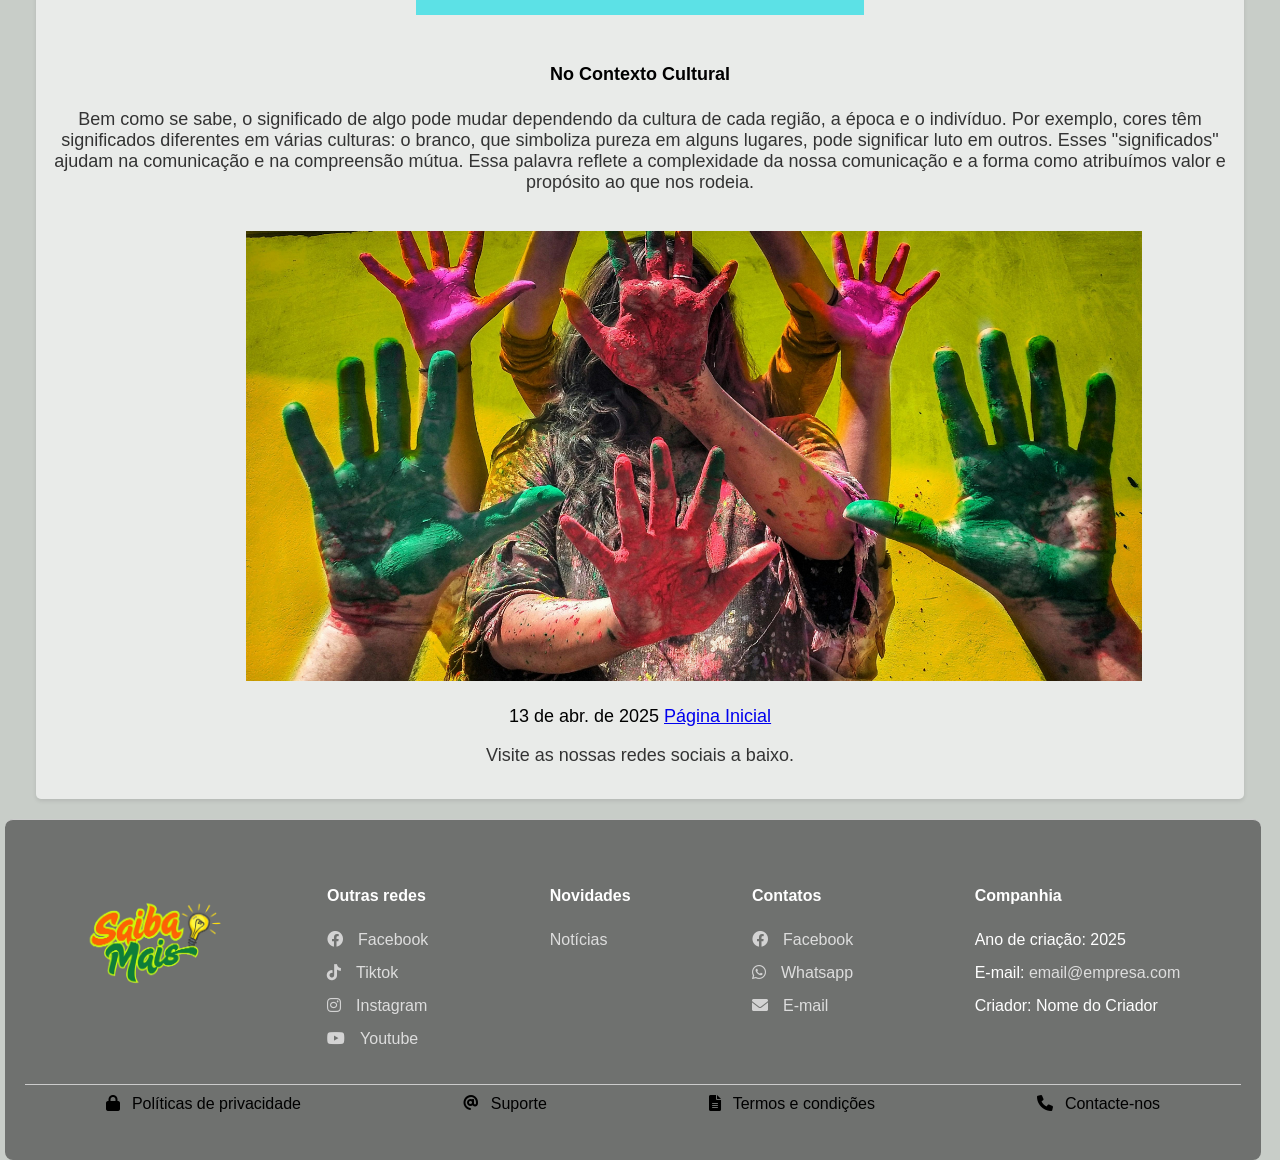
==== commit 83dd3181: "Update index.html Atualizar" ====
--- a/index.html
+++ b/index.html
@@ -119,15 +119,15 @@
 
       </script>
 
-<!-- <div id="loginModal" class="modal"> 
+<div id="loginModal" class="modal"> 
     <div class="modal-content"> 
         <span class="close">&times;</span> 
         <h2>Login</h2> 
         <form> 
-           <label for="username">Usuário:</label> 
+           <!-- <label for="username">Usuário:</label> -->
             <input type="text" id="username" placeholder="Email ou telefone" name="username"> 
             <br> 
-            <label for="password">Senha:</label>
+            <!-- <label for="password">Senha:</label> -->
             <input type="password" id="password" placeholder="Senha" name="password"> 
             <br> 
             <button type="submit" id="loginBtn">Login</button> 
@@ -136,7 +136,7 @@
             <a href="/auth/google" id="google-login" style="display: inline-block; padding: 10px; background: #4285F4; color: white; text-decoration: none; border-radius: 5px;">Entrar com Google</a>
         </form> 
     </div>
-</div> -->
+</div>
 
 <div class="overlay-contato" id="overlay-contato">
     <div class="contact-window">
@@ -206,7 +206,7 @@
                       indicar saudação ou despedida.</p>
                   </div>
                   <div class="imag1">
-                  <img src="./Img/“Significado” (1).png" alt="significado">
+                  <img src="./img/“Significado” (1).png" alt="significado">
   
                   </div>
                 </div>
@@ -227,7 +227,7 @@
                         ligado à mente e às ideias, considerando o mundo material como uma manifestação da consciência.</p>
                   </div>
                   <div>
-                  <img src="./Img/pexels-anne-o-sullivan-1478092867-26887007.jpg" alt="filosofo">
+                  <img src="./img/pexels-anne-o-sullivan-1478092867-26887007.jpg" alt="filosofo">
                   </div>
                 </div>
                 <div class="part3">
@@ -236,7 +236,7 @@
                     exemplo, o significado é estudado em relação aos signos (palavras, imagens, gestos) e 
                     como eles representam algo para quem os interpreta, ou também na psicologia, o significado 
                     pode se relacionar com como as pessoas encontram propósito em suas vidas.</p>
-                  <img class="semiotica" src="./Img/phpn6mnho.png" alt="">
+                  <img class="semiotica" src="./img/phpn6mnho.png" alt="">
                   <h4>No Contexto Cultural</h4>
                   <p>Bem como se sabe, o significado de algo pode mudar dependendo da cultura de cada região, a 
                     época e o indivíduo. Por exemplo, cores têm significados diferentes em várias culturas: o 
@@ -246,7 +246,7 @@
                     Esses "significados" ajudam na comunicação e na compreensão mútua. Essa palavra reflete a 
                     complexidade da nossa comunicação e a forma como atribuímos valor e propósito ao que nos rodeia.</p>
   
-                    <img alt="" class="imag2" src="./Img/pexels-anurag-sharma-706083-272825.jpg"><!--/blog_post_image--><!--blog_post_header-->
+                    <img alt="" class="imag2" src="./img/pexels-anurag-sharma-706083-272825.jpg"><!--/blog_post_image--><!--blog_post_header-->
                 </div>  
               <div class="u-blog-control u-metadata u-metadata-1"><!--blog_post_metadata_date--><span class="u-meta-date u-meta-icon">13 de abr. de 2025 </span><!--/blog_post_metadata_date--><!--blog_post_metadata_category--><span class="u-meta-category u-meta-icon"><a href="../blog/blog.html#/blog-1///1"> Página Inicial </a></span><!--/blog_post_metadata_category--><!--blog_post_metadata_comments--><span class="u-meta-comments u-meta-icon"><!--blog_post_metadata_comments_content--><!--/blog_post_metadata_comments_content--></span><!--/blog_post_metadata_comments-->
               </div><!--/blog_post_metadata--><!--blog_post_content-->
@@ -399,4 +399,4 @@
 <script src="/socket.io/socket.io.js"></script>
 <script src="script.js"></script>
 </body>
-</html>+</html>
